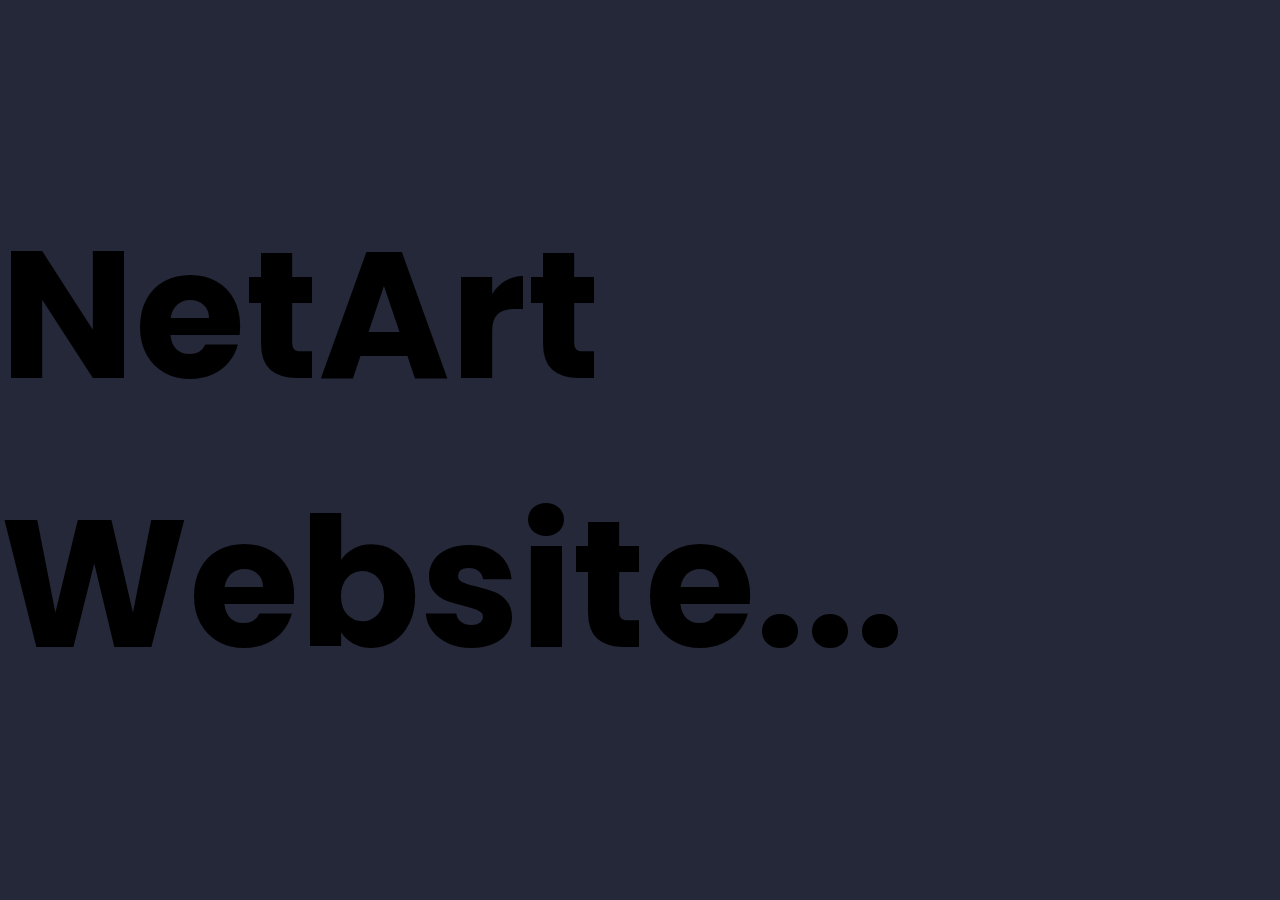
==== Projets/TitreAnimationCSS/index.html @ 24b7e62d "Dossier Web" ====
<!DOCTYPE html>
<html lang="en">
<head>
    <meta charset="UTF-8">
    <meta http-equiv="X-UA-Compatible" content="IE=edge">
    <meta name="viewport" content="width=device-width, initial-scale=1.0">
    <title>NetArt Website</title>
    <link rel="stylesheet" href=style.css>

</head>
<body>

    <h2 data-text="NetArt Website...">NetArt Website...</h2>
    
</body>
</html>
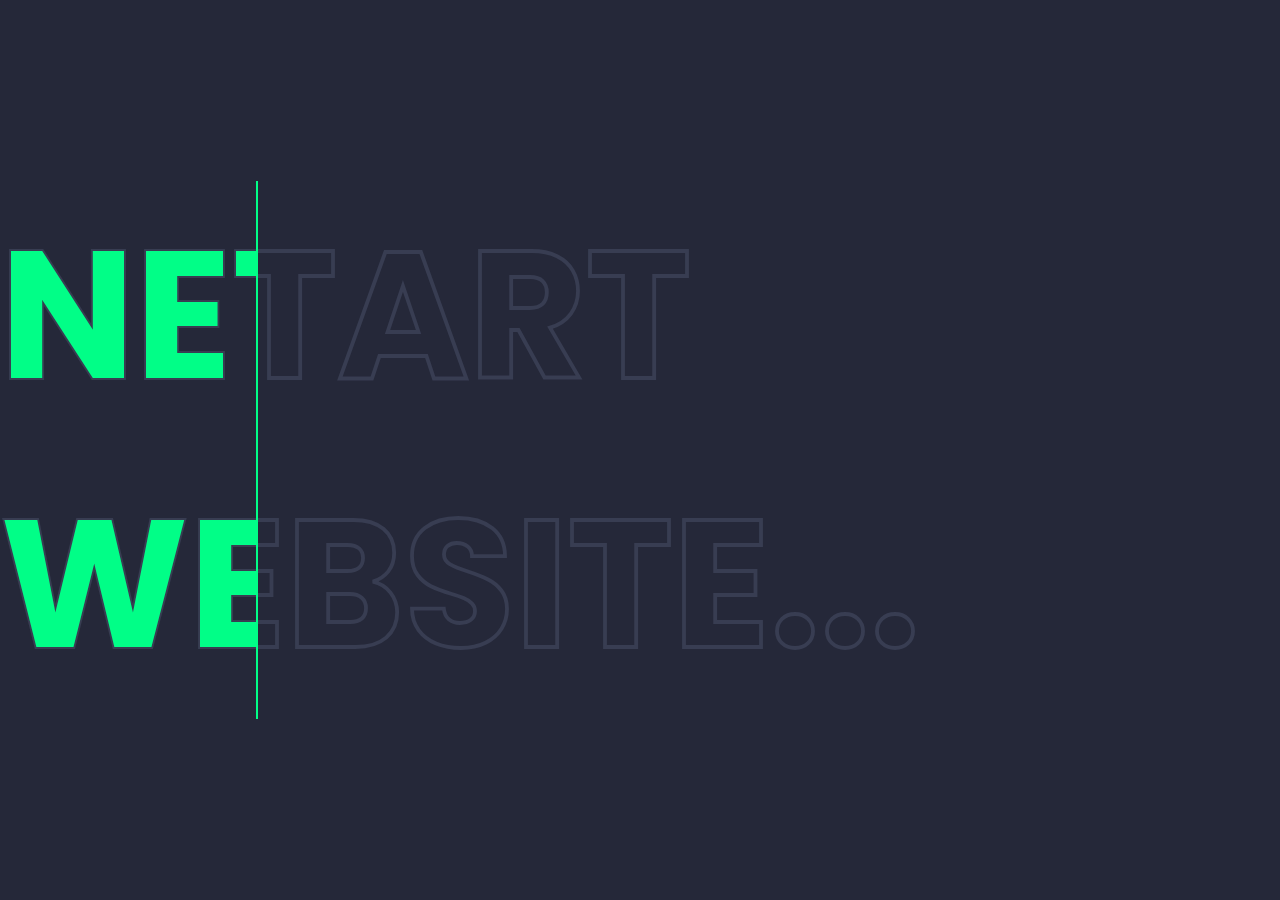
==== commit b60b1cee: "05/12" ====
--- a/Projets/TitreAnimationCSS/index.html
+++ b/Projets/TitreAnimationCSS/index.html
@@ -5,7 +5,7 @@
     <meta http-equiv="X-UA-Compatible" content="IE=edge">
     <meta name="viewport" content="width=device-width, initial-scale=1.0">
     <title>NetArt Website</title>
-    <link rel="stylesheet" href=style.css>
+    <link rel="stylesheet" href=IndexStyleSheet.css>
 
 </head>
 <body>
